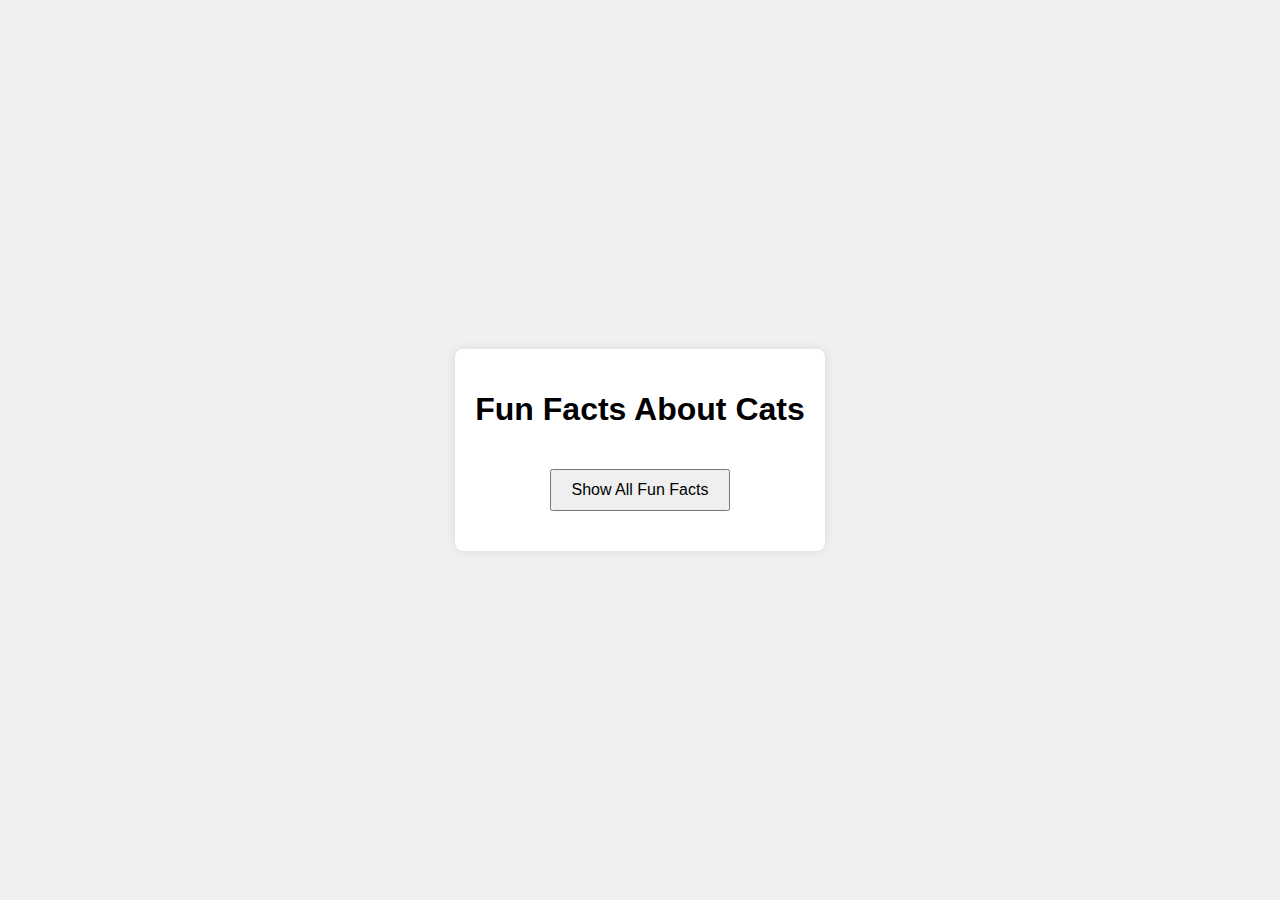
==== index.html @ 40f1d4b1 "Create index.html" ====
<!DOCTYPE html>
<html lang="en">
<head>
    <meta charset="UTF-8">
    <meta name="viewport" content="width=device-width, initial-scale=1.0">
    <title>Fun Facts</title>
    <style>
        body {
            font-family: Arial, sans-serif;
            background-color: #f0f0f0;
            margin: 0;
            padding: 0;
            display: flex;
            justify-content: center;
            align-items: center;
            height: 100vh;
        }

        .container {
            background-color: #fff;
            padding: 20px;
            border-radius: 8px;
            box-shadow: 0 0 10px rgba(0, 0, 0, 0.1);
            text-align: center;
        }

        button {
            padding: 10px 20px;
            font-size: 16px;
            cursor: pointer;
            margin-top: 20px;
        }

        ul {
            list-style-type: none;
            padding: 0;
            margin-top: 20px;
        }

        li {
            margin: 10px 0;
            font-size: 18px;
        }
    </style>
</head>
<body>
    <div class="container">
        <h1>Fun Facts About Cats</h1>
        <button id="showFactsButton">Show All Fun Facts</button>
        <ul id="factsList"></ul>
    </div>
    <script>
        const facts = [
            "Whisker Sensitivity: Cats have highly sensitive whiskers that can detect even the slightest changes in their environment, helping them navigate and hunt in the dark.",
            "Purring Mystery: While cats often purr when they're content, they also purr when they're frightened, in pain, or even when they're healing. The frequency of their purrs has been shown to have therapeutic effects.",
            "Unique Nose Prints: Just like human fingerprints, each cat's nose print is unique and can be used to identify them.",
            "High Jumpers: Cats can jump up to six times their body length in one leap, thanks to their powerful leg muscles.",
            "Sleepy Heads: On average, cats sleep for about 13 to 16 hours a day, which means they spend approximately two-thirds of their lives sleeping.",
            "Communication: Cats have a wide range of vocalizations, with over 100 different sounds, compared to dogs' 10. They use these sounds to communicate with humans and other cats.",
            "Ancient Companions: Cats were domesticated around 9,000 years ago, and they were revered in ancient Egypt, where they were often depicted in art and even mummified.",
            "Flexible Bodies: Cats have a flexible spine and a unique collarbone that allows them to squeeze through tight spaces and land on their feet when they fall.",
            "Grooming Experts: Cats spend a significant amount of time grooming themselves, which helps them regulate their body temperature and keep their fur clean.",
            "Night Vision: Cats have excellent night vision, allowing them to see in light levels six times lower than what a human needs. This makes them excellent nocturnal hunters."
        ];

        document.getElementById('showFactsButton').addEventListener('click', function() {
            const factsList = document.getElementById('factsList');
            factsList.innerHTML = ''; // Clear any existing facts
            facts.forEach(fact => {
                const listItem = document.createElement('li');
                listItem.textContent = fact;
                factsList.appendChild(listItem);
            });
        });
    </script>
</body>
</html>
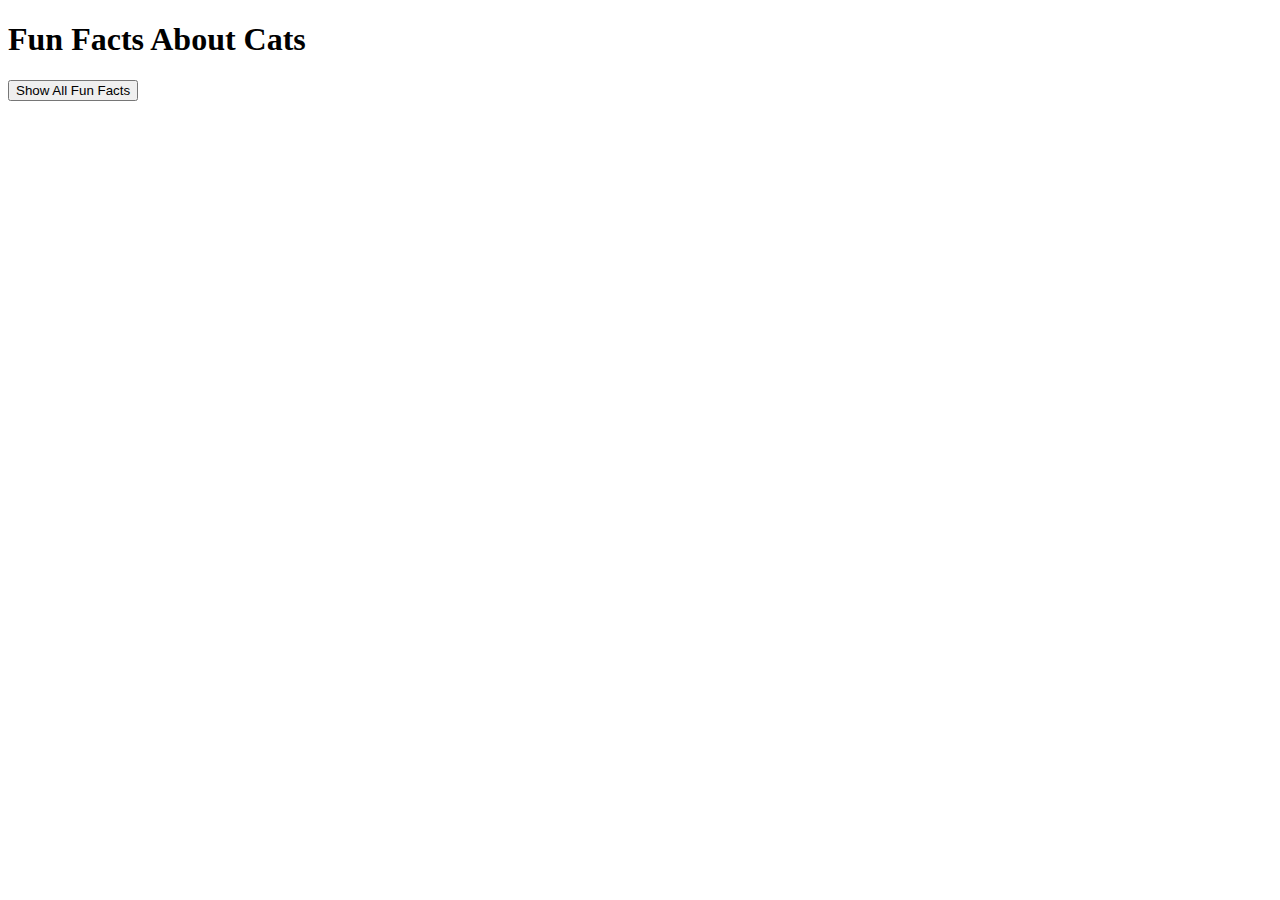
==== commit a3ab2ef8: "Update index.html" ====
--- a/index.html
+++ b/index.html
@@ -4,44 +4,7 @@
     <meta charset="UTF-8">
     <meta name="viewport" content="width=device-width, initial-scale=1.0">
     <title>Fun Facts</title>
-    <style>
-        body {
-            font-family: Arial, sans-serif;
-            background-color: #f0f0f0;
-            margin: 0;
-            padding: 0;
-            display: flex;
-            justify-content: center;
-            align-items: center;
-            height: 100vh;
-        }
-
-        .container {
-            background-color: #fff;
-            padding: 20px;
-            border-radius: 8px;
-            box-shadow: 0 0 10px rgba(0, 0, 0, 0.1);
-            text-align: center;
-        }
-
-        button {
-            padding: 10px 20px;
-            font-size: 16px;
-            cursor: pointer;
-            margin-top: 20px;
-        }
-
-        ul {
-            list-style-type: none;
-            padding: 0;
-            margin-top: 20px;
-        }
-
-        li {
-            margin: 10px 0;
-            font-size: 18px;
-        }
-    </style>
+    <link rel="stylesheet" href="styles.css">
 </head>
 <body>
     <div class="container">
@@ -49,29 +12,6 @@
         <button id="showFactsButton">Show All Fun Facts</button>
         <ul id="factsList"></ul>
     </div>
-    <script>
-        const facts = [
-            "Whisker Sensitivity: Cats have highly sensitive whiskers that can detect even the slightest changes in their environment, helping them navigate and hunt in the dark.",
-            "Purring Mystery: While cats often purr when they're content, they also purr when they're frightened, in pain, or even when they're healing. The frequency of their purrs has been shown to have therapeutic effects.",
-            "Unique Nose Prints: Just like human fingerprints, each cat's nose print is unique and can be used to identify them.",
-            "High Jumpers: Cats can jump up to six times their body length in one leap, thanks to their powerful leg muscles.",
-            "Sleepy Heads: On average, cats sleep for about 13 to 16 hours a day, which means they spend approximately two-thirds of their lives sleeping.",
-            "Communication: Cats have a wide range of vocalizations, with over 100 different sounds, compared to dogs' 10. They use these sounds to communicate with humans and other cats.",
-            "Ancient Companions: Cats were domesticated around 9,000 years ago, and they were revered in ancient Egypt, where they were often depicted in art and even mummified.",
-            "Flexible Bodies: Cats have a flexible spine and a unique collarbone that allows them to squeeze through tight spaces and land on their feet when they fall.",
-            "Grooming Experts: Cats spend a significant amount of time grooming themselves, which helps them regulate their body temperature and keep their fur clean.",
-            "Night Vision: Cats have excellent night vision, allowing them to see in light levels six times lower than what a human needs. This makes them excellent nocturnal hunters."
-        ];
-
-        document.getElementById('showFactsButton').addEventListener('click', function() {
-            const factsList = document.getElementById('factsList');
-            factsList.innerHTML = ''; // Clear any existing facts
-            facts.forEach(fact => {
-                const listItem = document.createElement('li');
-                listItem.textContent = fact;
-                factsList.appendChild(listItem);
-            });
-        });
-    </script>
+    <script src="script.js"></script>
 </body>
 </html>
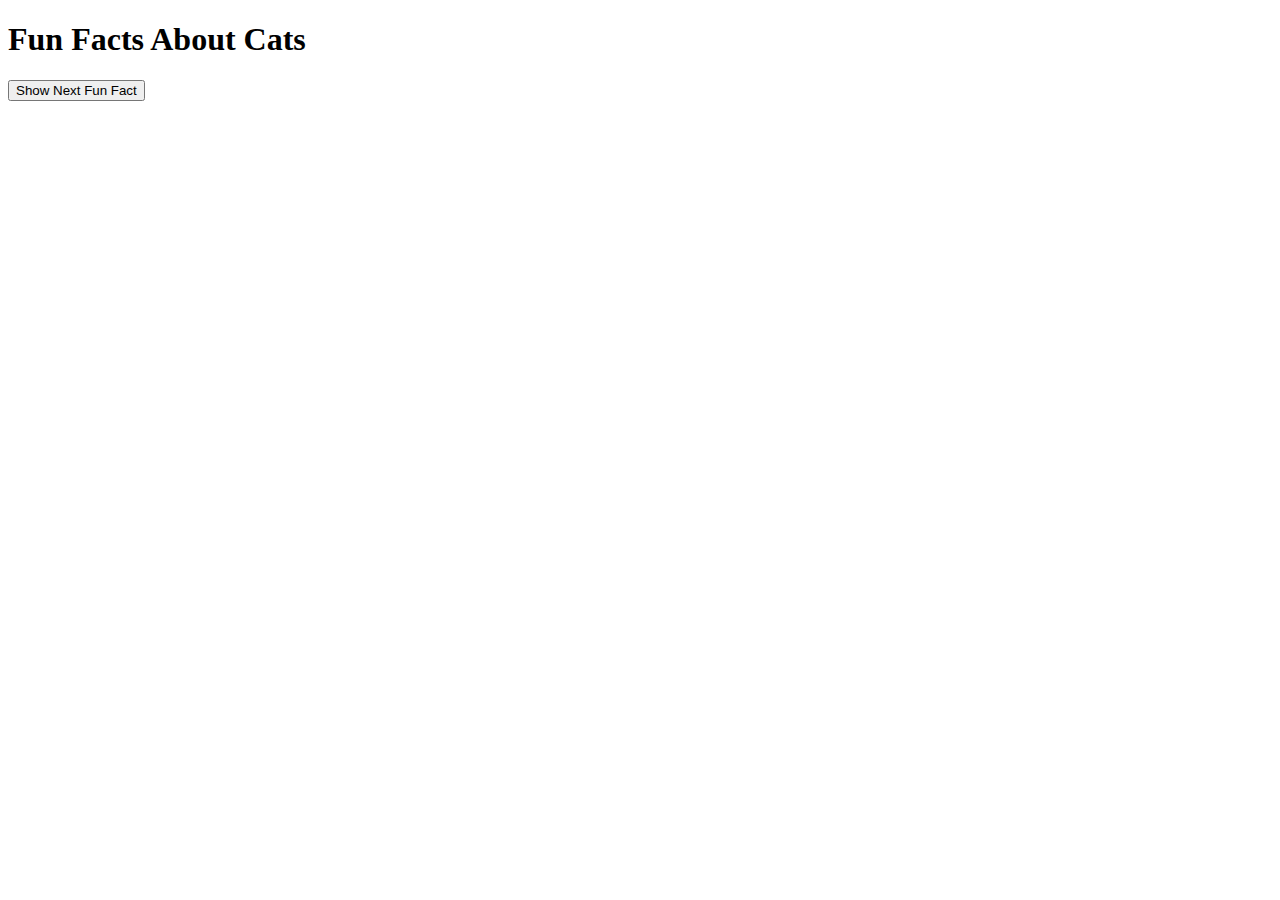
==== commit c2f339bf: "Update index.html" ====
--- a/index.html
+++ b/index.html
@@ -9,7 +9,7 @@
 <body>
     <div class="container">
         <h1>Fun Facts About Cats</h1>
-        <button id="showFactsButton">Show All Fun Facts</button>
+        <button id="showFactButton">Show Next Fun Fact</button>
         <ul id="factsList"></ul>
     </div>
     <script src="script.js"></script>
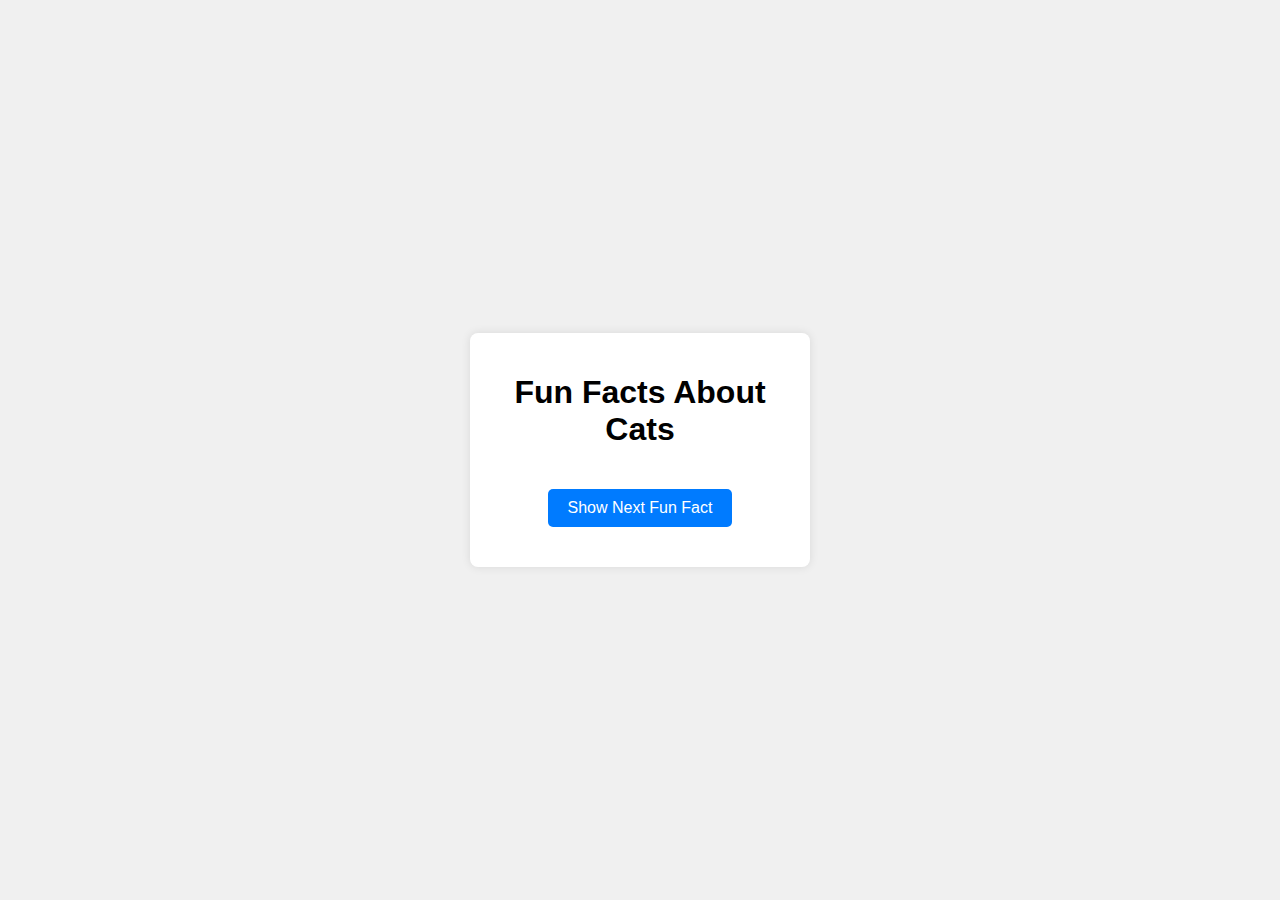
==== commit 60053bb7: "Update index.html" ====
--- a/index.html
+++ b/index.html
@@ -3,8 +3,61 @@
 <head>
     <meta charset="UTF-8">
     <meta name="viewport" content="width=device-width, initial-scale=1.0">
-    <title>Fun Facts</title>
-    <link rel="stylesheet" href="styles.css">
+    <title>Fun Facts About Cats</title>
+    <style>
+        body {
+            font-family: Arial, sans-serif;
+            background-color: #f0f0f0;
+            margin: 0;
+            padding: 0;
+            display: flex;
+            justify-content: center;
+            align-items: center;
+            height: 100vh;
+        }
+
+        .container {
+            background-color: #fff;
+            padding: 20px;
+            border-radius: 8px;
+            box-shadow: 0 0 10px rgba(0, 0, 0, 0.1);
+            text-align: center;
+            width: 300px;
+        }
+
+        button {
+            padding: 10px 20px;
+            font-size: 16px;
+            cursor: pointer;
+            margin-top: 20px;
+            border: none;
+            background-color: #007BFF;
+            color: white;
+            border-radius: 5px;
+            transition: background-color 0.3s;
+        }
+
+        button:hover {
+            background-color: #0056b3;
+        }
+
+        ul {
+            list-style-type: none;
+            padding: 0;
+            margin-top: 20px;
+            text-align: center;
+        }
+
+        li {
+            margin: 10px 0;
+            font-size: 18px;
+            font-weight: bold;
+            background-color: #f8f8f8;
+            padding: 10px;
+            border-radius: 5px;
+            display: inline-block;
+        }
+    </style>
 </head>
 <body>
     <div class="container">
@@ -12,6 +65,30 @@
         <button id="showFactButton">Show Next Fun Fact</button>
         <ul id="factsList"></ul>
     </div>
-    <script src="script.js"></script>
+
+    <script>
+        const facts = [
+            "Whisker Sensitivity: Cats have highly sensitive whiskers that can detect even the slightest changes in their environment, helping them navigate and hunt in the dark.",
+            "Purring Mystery: While cats often purr when they're content, they also purr when they're frightened, in pain, or even when they're healing. The frequency of their purrs has been shown to have therapeutic effects.",
+            "Unique Nose Prints: Just like human fingerprints, each cat's nose print is unique and can be used to identify them.",
+            "High Jumpers: Cats can jump up to six times their body length in one leap, thanks to their powerful leg muscles.",
+            "Sleepy Heads: On average, cats sleep for about 13 to 16 hours a day, which means they spend approximately two-thirds of their lives sleeping.",
+            "Communication: Cats have a wide range of vocalizations, with over 100 different sounds, compared to dogs' 10. They use these sounds to communicate with humans and other cats.",
+            "Ancient Companions: Cats were domesticated around 9,000 years ago, and they were revered in ancient Egypt, where they were often depicted in art and even mummified.",
+            "Flexible Bodies: Cats have a flexible spine and a unique collarbone that allows them to squeeze through tight spaces and land on their feet when they fall.",
+            "Grooming Experts: Cats spend a significant amount of time grooming themselves, which helps them regulate their body temperature and keep their fur clean.",
+            "Night Vision: Cats have excellent night vision, allowing them to see in light levels six times lower than what a human needs. This makes them excellent nocturnal hunters."
+        ];
+
+        document.getElementById('showFactButton').addEventListener('click', function() {
+            const factsList = document.getElementById('factsList');
+            factsList.innerHTML = ''; // Clear any existing fact
+
+            const listItem = document.createElement('li');
+            const randomIndex = Math.floor(Math.random() * facts.length); // Get a random fact
+            listItem.textContent = facts[randomIndex];
+            factsList.appendChild(listItem);
+        });
+    </script>
 </body>
 </html>
